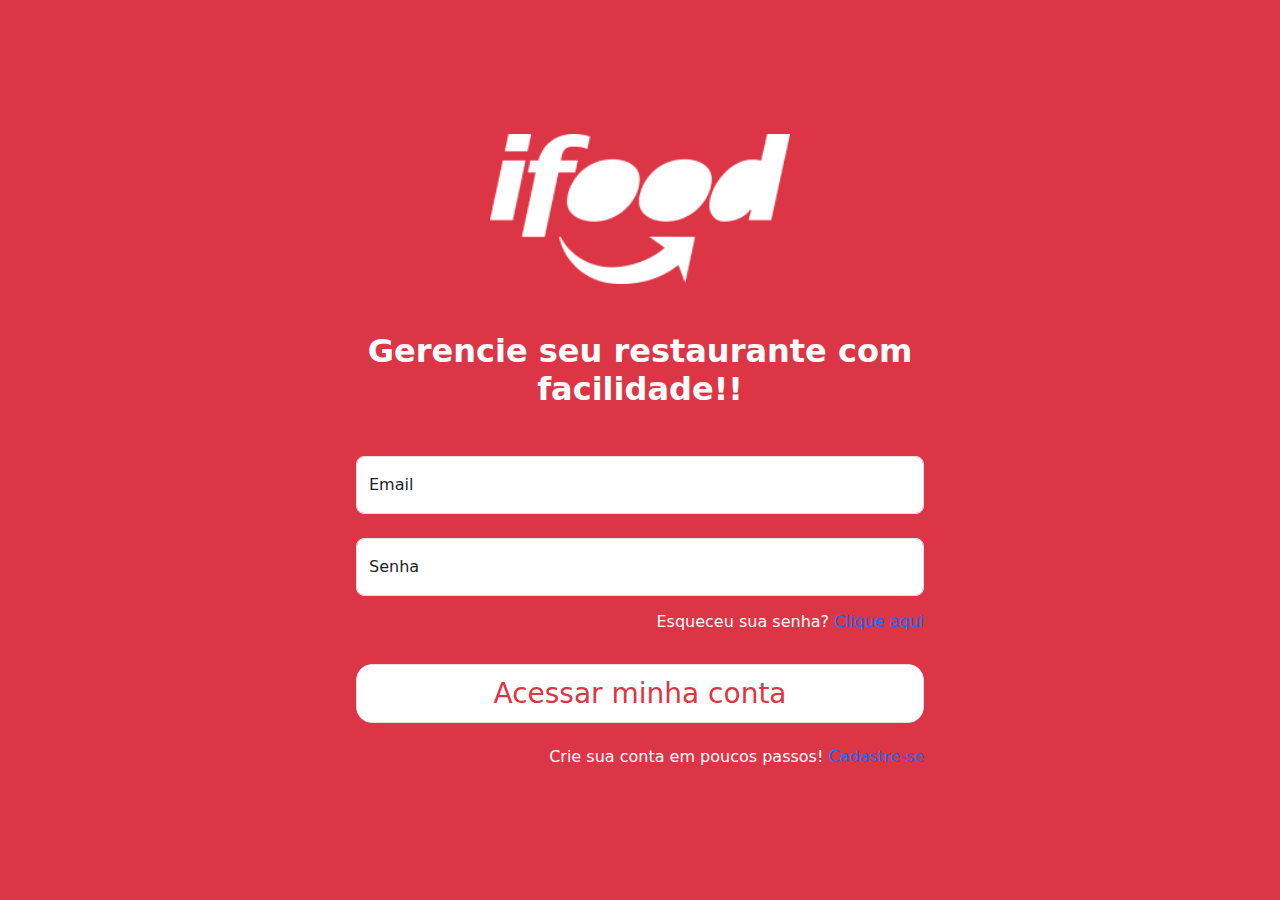
==== index.html @ b36413c3 "Primeiro commit login/cadastro" ====
<!doctype html>
<html lang="pt-br">
  <head>
    <meta charset="utf-8">
    <meta name="viewport" content="width=device-width, initial-scale=1">
    <title>BackOffice Ifood</title>

    <link href="https://cdn.jsdelivr.net/npm/bootstrap@5.3.3/dist/css/bootstrap.min.css" rel="stylesheet" integrity="sha384-QWTKZyjpPEjISv5WaRU9OFeRpok6YctnYmDr5pNlyT2bRjXh0JMhjY6hW+ALEwIH" crossorigin="anonymous">
    <link rel="stylesheet" href="style.css">
  </head>
  <body class="d-flex align-items-center justify-content-center bg-danger">
    <main class="w-100 m-auto form-container">
        <form class="text-center">
            <img class="mb-5" height="150" width="300" src="./Assets/Images/ifood-logo-bran-gran-9800797 1.png" alt="Logo Ifood">
            <h1 class="h2 text-white mb-5 fw-bold text-center">Gerencie seu restaurante com facilidade!!</h1>
            
            <div class="form-floating">
                <input type="email" class="form-control rounded-3 mb-4"  id="floatingInput" placeholder="exemplo@gmail.com">
                <label for="floatingInput">Email</label>
            </div>
            <div class="form-floating">
                <input type="password" class="form-control rounded-3 mb-3" id="floatingInput" placeholder="******">
                <label for="floatingInput">Senha</label>
            </div>
            <h2 class="h6 text-white text-end fw-medium">Esqueceu sua senha? 
                <a href="#" class="text-decoration-none">Clique aqui</a>
            </h2>
            <button class="btn btn-primary w-100 py-2 my-4 fs-3 rounded-4 bg-white text-danger fw-medium border ">
                <h3 class="m-1 ">Acessar minha conta</h3>
            </button>
            <h3 class="h6 m-0 text-end text-white">Crie sua conta em poucos passos!
                <a href="/Pages/cadastro.html" class="text-decoration-none">Cadastre-se</a>
            </h3>
        </form>
    </main>

    <script src="https://cdn.jsdelivr.net/npm/bootstrap@5.3.3/dist/js/bootstrap.bundle.min.js" integrity="sha384-YvpcrYf0tY3lHB60NNkmXc5s9fDVZLESaAA55NDzOxhy9GkcIdslK1eN7N6jIeHz" crossorigin="anonymous"></script>

    <script src="./Js/scrpits.js"></script>
  </body>
</html>
---- style.css ----
html, body {
    height: 100%;
}

.form-container {
    max-width: 600px;
    padding: 1rem;
}
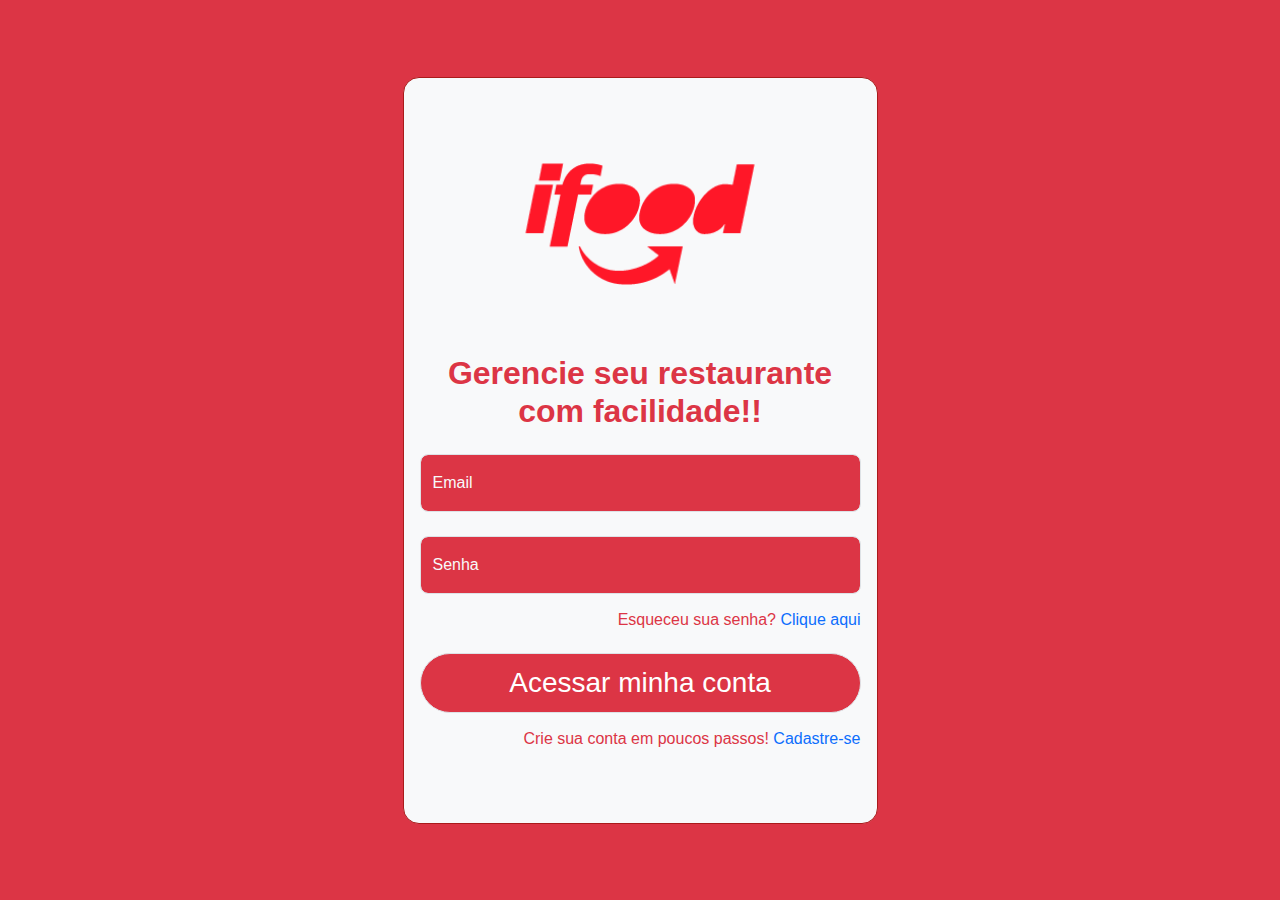
==== commit edbf6db7: "Atualizando todas as mudanças" ====
--- a/index.html
+++ b/index.html
@@ -6,36 +6,35 @@
     <title>BackOffice Ifood</title>
 
     <link href="https://cdn.jsdelivr.net/npm/bootstrap@5.3.3/dist/css/bootstrap.min.css" rel="stylesheet" integrity="sha384-QWTKZyjpPEjISv5WaRU9OFeRpok6YctnYmDr5pNlyT2bRjXh0JMhjY6hW+ALEwIH" crossorigin="anonymous">
+    <link rel="preload" href="/Assets/fonts/iFoodRCTextos-Bold.woff2" as="font" type="font/woff2" crossorigin>
     <link rel="stylesheet" href="style.css">
   </head>
-  <body class="d-flex align-items-center justify-content-center bg-danger">
-    <main class="w-100 m-auto form-container">
-        <form class="text-center">
-            <img class="mb-5" height="150" width="300" src="./Assets/Images/ifood-logo-bran-gran-9800797 1.png" alt="Logo Ifood">
-            <h1 class="h2 text-white mb-5 fw-bold text-center">Gerencie seu restaurante com facilidade!!</h1>
-            
+  <body class="d-flex bg-danger">
+    <main class="w-100 m-auto form-container bg-light">
+        <form id="formLogin" class="text-center bg-light">
+            <img height="260" width="260" src="./Assets/Images/logo-ifood-256.png" alt="Logo Ifood">
+            <h1 class="h2 text-danger mb-4 fw-bold text-center">Gerencie seu restaurante com facilidade!!</h1>
             <div class="form-floating">
-                <input type="email" class="form-control rounded-3 mb-4"  id="floatingInput" placeholder="exemplo@gmail.com">
-                <label for="floatingInput">Email</label>
+                <input type="email" class="form-control rounded-3 mb-4 bg-danger"  id="loginEmail" placeholder="exemplo@gmail.com">
+                <label for="loginEmail" class="text-light">Email</label>
             </div>
             <div class="form-floating">
-                <input type="password" class="form-control rounded-3 mb-3" id="floatingInput" placeholder="******">
-                <label for="floatingInput">Senha</label>
+                <input type="password" class="form-control rounded-3 mb-3 bg-danger text-black" id="loginPassword" placeholder="******">
+                <label for="loginPassword" class="text-light">Senha</label>
             </div>
-            <h2 class="h6 text-white text-end fw-medium">Esqueceu sua senha? 
-                <a href="#" class="text-decoration-none">Clique aqui</a>
+            <h2 class="h6 text-danger text-end fw-medium">Esqueceu sua senha? 
+                <a href="#" class="text-decoration-none text-primary">Clique aqui</a>
             </h2>
-            <button class="btn btn-primary w-100 py-2 my-4 fs-3 rounded-4 bg-white text-danger fw-medium border ">
-                <h3 class="m-1 ">Acessar minha conta</h3>
+            <button type="submit" class="btn btn-primary w-100 py-2 my-3 fs-3 rounded-5 bg-danger fw-medium border ">
+                <h3 class="m-1">Acessar minha conta</h3>
             </button>
-            <h3 class="h6 m-0 text-end text-white">Crie sua conta em poucos passos!
+            <h3 class="h6 text-end text-danger">Crie sua conta em poucos passos!
                 <a href="/Pages/cadastro.html" class="text-decoration-none">Cadastre-se</a>
             </h3>
         </form>
     </main>
 
     <script src="https://cdn.jsdelivr.net/npm/bootstrap@5.3.3/dist/js/bootstrap.bundle.min.js" integrity="sha384-YvpcrYf0tY3lHB60NNkmXc5s9fDVZLESaAA55NDzOxhy9GkcIdslK1eN7N6jIeHz" crossorigin="anonymous"></script>
-
-    <script src="./Js/scrpits.js"></script>
+    <script src="/js/scripts.js"></script>
   </body>
 </html>--- a/style.css
+++ b/style.css
@@ -1,8 +1,62 @@
+@font-face {
+    font-family: 'iFoodRCTextos';
+    src: url('Assets/fonts/iFoodRCTextos-Bold.woff2') format('woff2');
+    font-weight: normal;
+    font-style: normal;
+}
+
 html, body {
+    width: 100%;
     height: 100%;
+    font-family: 'iFoodRCTextos', sans-serif;
 }
 
 .form-container {
-    max-width: 600px;
+    height: 83%;
+    max-width: 475px;
     padding: 1rem;
+    border: 1px solid #aa1b1b;
+    border-radius: 1em;
+}
+
+hr {
+    margin: 0 5px;
+    color: #EA1D2C;
+    width: 100%;
+}
+
+.custom-card {
+    border-radius: 15px;
+    padding: 10px;
+    background-color: rgb(219, 220, 221);
+}
+
+.custom-icon {
+    font-size: 1.5rem;
+}
+.fixed-bottom-icons {
+    font-size: 1.6rem;
+}
+
+.nav-link span {
+    margin-left: 5px;
+    font-size: 1rem;
+}
+
+.navbar-custom {
+    justify-content: space-between;
+}
+
+.navbar-top a {
+    display: flex;
+    align-items: center;
+    justify-content: center;
+}
+
+.navbar-top a i {
+    font-size: 1.5rem;
+}
+
+.no-gap-md {
+    gap: 0 !important;
 }